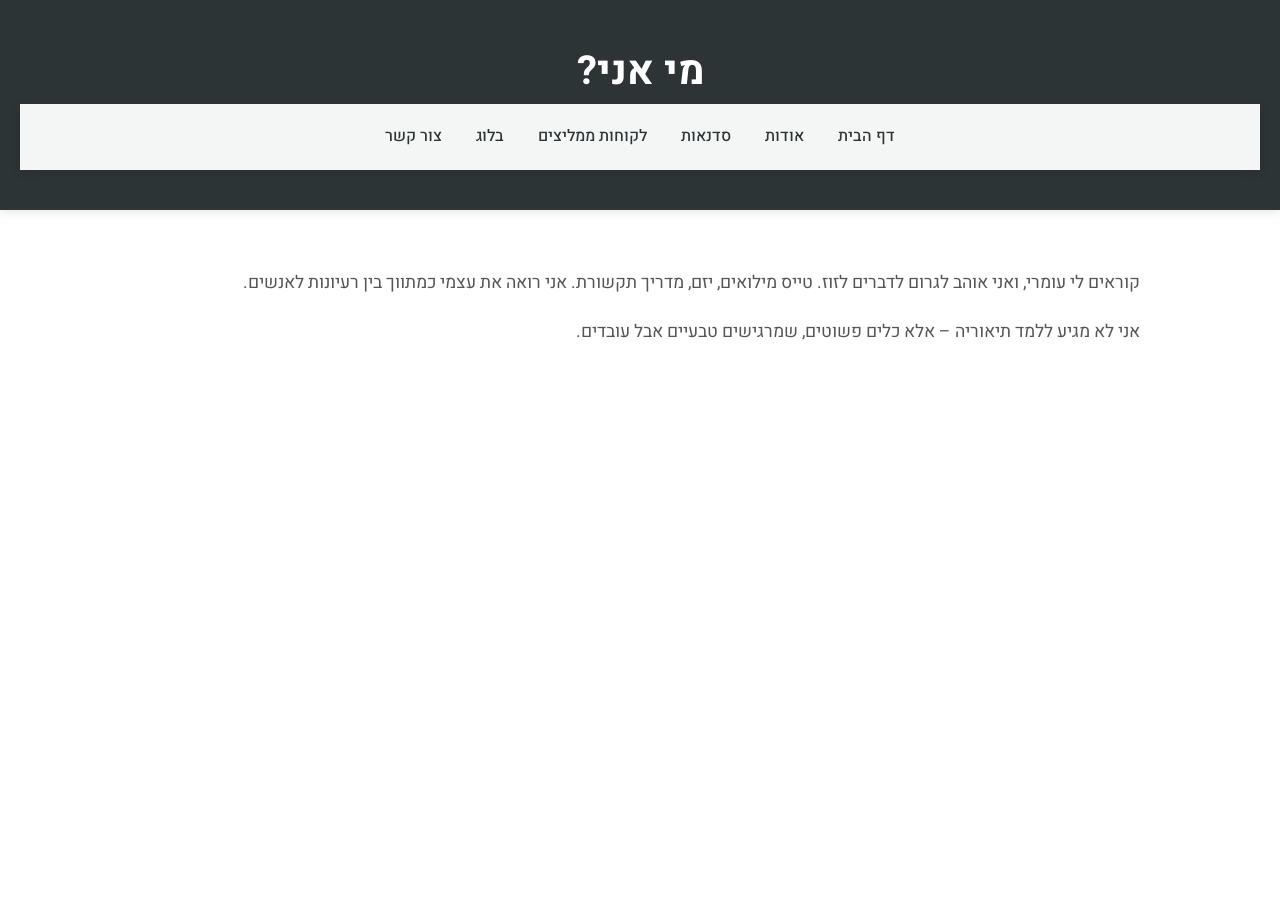
==== about.html @ 0d756269 "Add files via upload" ====
<!DOCTYPE html>
<html lang="he">
<head>

    <meta name="viewport" content="width=device-width, initial-scale=1">
    <meta name="description" content="עומרי שגב - סדנאות וייעוץ בארגונים בתחומי תקשורת, חדשנות, NLP, OKR ותחקור.">
    <meta name="keywords" content="עומרי שגב, תקשורת אפקטיבית, חדשנות, NLP, OKR, תחקור, סדנאות לארגונים, פיתוח מנהלים, יזמות פנים ארגונית">
    <meta name="author" content="Omry Segev">

    <link rel="icon" type="image/x-icon" href="favicon.ico">
    <meta charset="UTF-8">
    <title>אודות | עומרי שגב</title>
    <link rel="stylesheet" href="css/style.css">

<style>
.hamburger {
    display: none;
    font-size: 28px;
    cursor: pointer;
    color: white;
    position: absolute;
    right: 20px;
    top: 20px;
}

@media (max-width: 600px) {
    nav {
        display: none;
        flex-direction: column;
        background-color: #222;
    }

    nav a {
        color: white;
        padding: 10px;
        border-bottom: 1px solid #444;
    }

    .hamburger {
        display: block;
    }

    .nav-open nav {
        display: flex;
    }
}
</style>
<script>
function toggleMenu() {
    document.body.classList.toggle('nav-open');
}
</script>

</head>
<body>
    <header>
<div class="hamburger" onclick="toggleMenu()">☰</div>
        <h1>מי אני?</h1>
    
    <nav>
        <a href="index.html">דף הבית</a>
        <a href="about.html">אודות</a>
        <a href="services.html">סדנאות</a>
        <a href="testimonials.html">לקוחות ממליצים</a>
        <a href="blog.html">בלוג</a>
        <a href="contact.html">צור קשר</a>
    </nav>
</header>

    <section>
        <p>קוראים לי עומרי, ואני אוהב לגרום לדברים לזוז. טייס מילואים, יזם, מדריך תקשורת. אני רואה את עצמי כמתווך בין רעיונות לאנשים.</p>
        <p>אני לא מגיע ללמד תיאוריה – אלא כלים פשוטים, שמרגישים טבעיים אבל עובדים.</p>
    </section>
</body>
</html>
---- css/style.css ----
@import url('https://fonts.googleapis.com/css2?family=Heebo:wght@300;400;500;700&display=swap');

:root {
    --primary-color: #2D3436;
    --secondary-color: #0984E3;
    --background-color: #FFFFFF;
    --text-color: #2D3436;
    --transition-speed: 0.3s;
}

body {
    font-family: 'Heebo', Arial, sans-serif;
    direction: rtl;
    text-align: right;
    margin: 0;
    padding: 0;
    background-color: var(--background-color);
    color: var(--text-color);
    line-height: 1.6;
}

header {
    background-color: var(--primary-color);
    color: white;
    padding: 40px 20px;
    text-align: center;
    position: relative;
    box-shadow: 0 2px 10px rgba(0,0,0,0.1);
}

header h1 {
    font-size: 2.5em;
    margin: 0;
    font-weight: 700;
    opacity: 0;
    animation: fadeIn 1s ease-in forwards;
}

header p {
    font-size: 1.2em;
    margin: 10px 0 0;
    font-weight: 300;
    opacity: 0;
    animation: fadeIn 1s ease-in 0.5s forwards;
}

nav {
    background-color: rgba(255,255,255,0.95);
    padding: 15px;
    text-align: center;
    position: sticky;
    top: 0;
    z-index: 1000;
    box-shadow: 0 2px 10px rgba(0,0,0,0.1);
    transition: all var(--transition-speed);
}

nav a {
    color: var(--primary-color);
    text-decoration: none;
    margin: 0 15px;
    padding: 5px 0;
    display: inline-block;
    position: relative;
    font-weight: 500;
    transition: color var(--transition-speed);
}

nav a::after {
    content: '';
    position: absolute;
    width: 0;
    height: 2px;
    bottom: 0;
    left: 0;
    background-color: var(--secondary-color);
    transition: width var(--transition-speed);
}

nav a:hover {
    color: var(--secondary-color);
}

nav a:hover::after {
    width: 100%;
}

section {
    padding: 40px 20px;
    max-width: 1000px;
    margin: auto;
    opacity: 0;
    animation: fadeIn 1s ease-in forwards;
}

section h2 {
    font-size: 2em;
    margin-bottom: 20px;
    color: var(--primary-color);
    position: relative;
}

section h2::after {
    content: '';
    display: block;
    width: 50px;
    height: 3px;
    background-color: var(--secondary-color);
    margin-top: 10px;
}

section p {
    font-size: 1.1em;
    line-height: 1.8;
    color: #555;
}

section a {
    color: var(--secondary-color);
    text-decoration: none;
    padding: 10px 20px;
    border: 2px solid var(--secondary-color);
    border-radius: 5px;
    transition: all var(--transition-speed);
    display: inline-block;
    margin: 10px 5px;
}

section a:hover {
    background-color: var(--secondary-color);
    color: white;
}

form {
    max-width: 600px;
    margin: auto;
}

input[type="text"],
input[type="email"],
textarea {
    width: 100%;
    padding: 15px;
    margin: 10px 0;
    border: 1px solid #ddd;
    border-radius: 5px;
    transition: border-color var(--transition-speed);
    font-family: 'Heebo', Arial, sans-serif;
}

input[type="text"]:focus,
input[type="email"]:focus,
textarea:focus {
    outline: none;
    border-color: var(--secondary-color);
}

input[type="submit"] {
    background-color: var(--secondary-color);
    color: white;
    border: none;
    padding: 15px 30px;
    cursor: pointer;
    border-radius: 5px;
    font-weight: 500;
    transition: all var(--transition-speed);
    font-family: 'Heebo', Arial, sans-serif;
}

input[type="submit"]:hover {
    background-color: #0873c4;
    transform: translateY(-2px);
}

@keyframes fadeIn {
    from { opacity: 0; transform: translateY(20px); }
    to { opacity: 1; transform: translateY(0); }
}

/* Mobile responsiveness */
@media (max-width: 768px) {
    nav {
        padding: 10px;
    }

    .hamburger {
        display: block;
    }

    nav a {
        margin: 10px 0;
        font-size: 1.1em;
    }

    header h1 {
        font-size: 2em;
    }

    section {
        padding: 20px;
    }

    input[type="submit"] {
        width: 100%;
    }
}

.hamburger {
    display: none;
    font-size: 24px;
    cursor: pointer;
    background: none;
    border: none;
    color: var(--primary-color);
    position: absolute;
    right: 20px;
    top: 20px;
    z-index: 1001;
    padding: 10px;
}

.hero-content {
    max-width: 800px;
    margin: 40px auto;
    padding: 0 20px;
}

.cta-button {
    display: inline-block;
    padding: 15px 30px;
    background-color: var(--secondary-color);
    color: white;
    text-decoration: none;
    border-radius: 5px;
    font-weight: 500;
    margin-top: 20px;
    transition: all var(--transition-speed);
}

.cta-button:hover {
    transform: translateY(-2px);
    box-shadow: 0 4px 10px rgba(0,0,0,0.2);
}

.services-grid {
    display: grid;
    grid-template-columns: repeat(auto-fit, minmax(250px, 1fr));
    gap: 30px;
    margin: 40px 0;
}

.service-card {
    background: white;
    padding: 30px;
    border-radius: 10px;
    box-shadow: 0 4px 6px rgba(0,0,0,0.1);
    transition: all var(--transition-speed);
    text-align: center;
}

.service-card:hover {
    transform: translateY(-5px);
    box-shadow: 0 8px 15px rgba(0,0,0,0.1);
}

.service-card i {
    font-size: 2.5em;
    color: var(--secondary-color);
    margin-bottom: 20px;
}

.service-card h3 {
    margin: 15px 0;
    color: var(--primary-color);
}

.testimonial-card {
    background: white;
    padding: 30px;
    border-radius: 10px;
    box-shadow: 0 4px 6px rgba(0,0,0,0.1);
    margin: 30px 0;
    position: relative;
}

.testimonial-card p {
    font-style: italic;
    font-size: 1.1em;
    margin-bottom: 20px;
}

.testimonial-card cite {
    color: #666;
    display: block;
    font-style: normal;
    font-weight: 500;
}

.cta-container {
    text-align: center;
    margin: 30px 0;
}

.secondary-button {
    display: inline-block;
    padding: 12px 25px;
    border: 2px solid var(--secondary-color);
    color: var(--secondary-color);
    text-decoration: none;
    border-radius: 5px;
    font-weight: 500;
    transition: all var(--transition-speed);
}

.secondary-button:hover {
    background-color: var(--secondary-color);
    color: white;
}

.primary-button {
    display: inline-block;
    padding: 15px 30px;
    background-color: var(--secondary-color);
    color: white;
    text-decoration: none;
    border-radius: 5px;
    font-weight: 500;
    transition: all var(--transition-speed);
}

.primary-button:hover {
    background-color: #0873c4;
    transform: translateY(-2px);
}

footer {
    background-color: var(--primary-color);
    color: white;
    padding: 40px 20px;
    text-align: center;
    margin-top: 60px;
}

.social-links {
    margin-bottom: 20px;
}

.social-links a {
    color: white;
    font-size: 1.5em;
    margin: 0 10px;
    transition: color var(--transition-speed);
}

.social-links a:hover {
    color: var(--secondary-color);
}

/* Animation classes */
.fade-in {
    opacity: 1;
    transform: translateY(0);
}

section {
    opacity: 0;
    transform: translateY(20px);
    transition: all 0.6s ease-out;
}

/* Responsive adjustments */
@media (max-width: 768px) {
    .services-grid {
        grid-template-columns: 1fr;
    }

    .hero-content {
        margin: 20px auto;
    }

    .hero-content h1 {
        font-size: 2em;
    }

    .service-card,
    .testimonial-card {
        margin: 15px 0;
    }
}

/* Services Page Styles */
.services-intro {
    text-align: center;
    max-width: 800px;
    margin: 0 auto 60px;
    padding: 0 20px;
}

.services-list {
    max-width: 1200px;
    margin: 0 auto;
    padding: 0 20px;
}

.service-item {
    display: flex;
    background: white;
    border-radius: 10px;
    box-shadow: 0 4px 6px rgba(0,0,0,0.1);
    margin-bottom: 40px;
    overflow: hidden;
    transition: transform var(--transition-speed);
    opacity: 0;
    transform: translateY(20px);
    will-change: transform, opacity;
}

.service-item.fade-in {
    opacity: 1;
    transform: translateY(0);
}

.service-icon {
    flex: 0 0 200px;
    display: flex;
    align-items: center;
    justify-content: center;
    background-color: var(--primary-color);
    color: white;
    padding: 40px;
    will-change: transform;
}

.service-icon i {
    font-size: 4em;
    transform: translateZ(0);
}

.service-content {
    flex: 1;
    padding: 40px;
}

.service-content h3 {
    color: var(--primary-color);
    font-size: 1.5em;
    margin: 0 0 20px;
}

.service-content p {
    margin-bottom: 20px;
    color: #555;
}

.service-content ul {
    list-style: none;
    padding: 0;
    margin: 0 0 30px;
    display: grid;
    grid-template-columns: repeat(auto-fit, minmax(200px, 1fr));
    gap: 15px;
}

.service-content ul li {
    position: relative;
    padding-right: 25px;
    color: #444;
}

.service-content ul li::before {
    content: '✓';
    position: absolute;
    right: 0;
    color: var(--secondary-color);
    font-weight: bold;
}

.service-cta {
    margin-top: 20px;
}

.custom-solutions {
    text-align: center;
    background-color: #f8f9fa;
    padding: 60px 20px;
    margin-top: 60px;
}

.custom-solutions h2 {
    color: var(--primary-color);
    margin-bottom: 20px;
}

.custom-solutions p {
    max-width: 600px;
    margin: 0 auto 30px;
    color: #555;
}

/* Responsive adjustments for services page */
@media (max-width: 768px) {
    .service-item {
        flex-direction: column;
        margin-bottom: 30px;
    }

    .service-icon {
        flex: 0 0 auto;
        padding: 30px;
    }

    .service-content {
        padding: 30px;
    }

    .service-content ul {
        grid-template-columns: 1fr;
    }
}

/* Contact Page Styles */
.contact-intro {
    text-align: center;
    max-width: 800px;
    margin: 0 auto 60px;
    padding: 0 20px;
}

.contact-container {
    max-width: 1200px;
    margin: 0 auto;
    padding: 0 20px;
    display: grid;
    grid-template-columns: 1fr 2fr;
    gap: 40px;
}

.contact-info {
    background: white;
    padding: 40px;
    border-radius: 10px;
    box-shadow: 0 4px 6px rgba(0,0,0,0.1);
}

.contact-method {
    margin-bottom: 30px;
}

.contact-method i {
    font-size: 2em;
    color: var(--secondary-color);
    margin-bottom: 15px;
}

.contact-method h3 {
    color: var(--primary-color);
    margin: 10px 0;
    font-size: 1.2em;
}

.contact-method a {
    color: var(--secondary-color);
    text-decoration: none;
    transition: color var(--transition-speed);
}

.contact-method a:hover {
    color: #0873c4;
}

.social-links-contact {
    margin-top: 40px;
}

.social-links-contact h3 {
    color: var(--primary-color);
    margin-bottom: 15px;
    font-size: 1.2em;
}

.social-icons {
    display: flex;
    gap: 15px;
}

.social-icons a {
    color: var(--primary-color);
    font-size: 1.5em;
    transition: color var(--transition-speed);
}

.social-icons a:hover {
    color: var(--secondary-color);
}

.contact-form {
    background: white;
    padding: 40px;
    border-radius: 10px;
    box-shadow: 0 4px 6px rgba(0,0,0,0.1);
    display: grid;
    grid-template-columns: 1fr 1fr;
    gap: 20px;
}

.form-group {
    display: flex;
    flex-direction: column;
}

.form-group.full-width {
    grid-column: 1 / -1;
}

.form-group label {
    margin-bottom: 8px;
    color: var(--primary-color);
    font-weight: 500;
}

.form-group input,
.form-group select,
.form-group textarea {
    padding: 12px;
    border: 1px solid #ddd;
    border-radius: 5px;
    font-family: 'Heebo', Arial, sans-serif;
    transition: border-color var(--transition-speed);
}

.form-group input:focus,
.form-group select:focus,
.form-group textarea:focus {
    outline: none;
    border-color: var(--secondary-color);
}

.submit-button {
    grid-column: 1 / -1;
    background-color: var(--secondary-color);
    color: white;
    border: none;
    padding: 15px 30px;
    border-radius: 5px;
    cursor: pointer;
    font-weight: 500;
    font-size: 1.1em;
    transition: all var(--transition-speed);
}

.submit-button:hover {
    background-color: #0873c4;
    transform: translateY(-2px);
}

/* Responsive adjustments for contact page */
@media (max-width: 768px) {
    .contact-container {
        grid-template-columns: 1fr;
    }

    .contact-form {
        grid-template-columns: 1fr;
    }
}

/* Testimonials Page Styles */
.testimonials-intro {
    text-align: center;
    max-width: 800px;
    margin: 0 auto 60px;
    padding: 0 20px;
}

.testimonials-grid {
    display: grid;
    grid-template-columns: repeat(auto-fit, minmax(300px, 1fr));
    gap: 30px;
    max-width: 1200px;
    margin: 0 auto;
    padding: 0 20px;
}

.testimonial-card {
    background: white;
    border-radius: 10px;
    box-shadow: 0 4px 6px rgba(0,0,0,0.1);
    overflow: hidden;
    transition: all var(--transition-speed);
}

.testimonial-card:hover {
    transform: translateY(-5px);
    box-shadow: 0 8px 15px rgba(0,0,0,0.1);
}

.testimonial-content {
    padding: 30px;
    position: relative;
}

.testimonial-content i {
    position: absolute;
    top: 20px;
    right: 20px;
    color: var(--secondary-color);
    font-size: 1.5em;
    opacity: 0.2;
}

.testimonial-content p {
    font-style: italic;
    margin: 20px 0;
    color: #555;
    line-height: 1.6;
}

.testimonial-author {
    margin-top: 20px;
    padding-top: 20px;
    border-top: 1px solid #eee;
}

.testimonial-author h3 {
    color: var(--primary-color);
    margin: 0;
    font-size: 1.1em;
}

.testimonial-author p {
    color: #666;
    margin: 5px 0 0;
    font-style: normal;
    font-size: 0.9em;
}

.cta-section {
    text-align: center;
    background-color: #f8f9fa;
    padding: 60px 20px;
    margin-top: 60px;
}

.cta-section h2 {
    color: var(--primary-color);
    margin-bottom: 20px;
}

.cta-section p {
    max-width: 600px;
    margin: 0 auto 30px;
    color: #555;
}

.cta-buttons {
    display: flex;
    gap: 20px;
    justify-content: center;
    flex-wrap: wrap;
}

/* Responsive adjustments for testimonials page */
@media (max-width: 768px) {
    .testimonials-grid {
        grid-template-columns: 1fr;
    }

    .testimonial-content {
        padding: 20px;
    }

    .cta-buttons {
        flex-direction: column;
        align-items: center;
    }

    .cta-buttons a {
        width: 100%;
        max-width: 300px;
    }
}

.newsletter {
    text-align: center;
    background-color: #f8f9fa;
    padding: 60px 20px;
    margin: 40px auto;
    width: 100%;
    max-width: 1200px;
}

.newsletter h2 {
    color: var(--primary-color);
    margin-bottom: 20px;
}

.newsletter p {
    max-width: 600px;
    margin: 0 auto 30px;
    color: #555;
}

.newsletter-form {
    max-width: 500px;
    margin: 0 auto;
    display: flex;
    gap: 10px;
    justify-content: center;
    align-items: center;
}

.newsletter-form input[type="email"] {
    flex: 1;
    padding: 12px;
    border: 1px solid #ddd;
    border-radius: 5px;
    font-family: 'Heebo', Arial, sans-serif;
    max-width: 300px;
}

.newsletter-form button {
    white-space: nowrap;
    padding: 12px 25px;
}

@media (max-width: 768px) {
    .newsletter-form {
        flex-direction: column;
        align-items: center;
        gap: 15px;
    }
    
    .newsletter-form input[type="email"] {
        max-width: 100%;
        width: 100%;
    }
    
    .newsletter-form button {
        width: 100%;
        max-width: 300px;
    }
}

.intro-content {
    display: flex;
    gap: 40px;
    align-items: center;
    max-width: 1200px;
    margin: 0 auto;
}

.intro-text {
    flex: 1;
}

.intro-image {
    flex: 1;
    max-width: 400px;
}

.intro-image img {
    width: 100%;
    height: auto;
    border-radius: 10px;
    box-shadow: 0 4px 6px rgba(0,0,0,0.1);
}

@media (max-width: 768px) {
    .intro-content {
        flex-direction: column-reverse;
        text-align: center;
    }

    .intro-image {
        max-width: 300px;
        margin: 0 auto;
    }
}

@media (max-width: 768px) {
    .hamburger {
        display: block;
    }

    nav {
        position: fixed;
        top: 0;
        right: -100%;
        width: 80%;
        height: 100vh;
        background-color: white;
        padding: 60px 20px;
        transition: right 0.3s ease-in-out;
        display: flex;
        flex-direction: column;
        align-items: center;
        justify-content: flex-start;
    }

    nav.active {
        right: 0;
    }

    nav a {
        margin: 15px 0;
        font-size: 1.2em;
        width: 100%;
        text-align: center;
    }

    .nav-overlay {
        display: none;
        position: fixed;
        top: 0;
        left: 0;
        width: 100%;
        height: 100%;
        background-color: rgba(0, 0, 0, 0.5);
        z-index: 999;
    }

    .nav-overlay.active {
        display: block;
    }

    .services-grid {
        grid-template-columns: 1fr;
        gap: 20px;
    }

    .service-card {
        margin: 0;
    }

    .testimonials-grid {
        grid-template-columns: 1fr;
        gap: 20px;
    }

    .testimonial-card {
        margin: 0;
    }

    .contact-container {
        grid-template-columns: 1fr;
        gap: 30px;
    }

    .contact-form {
        grid-template-columns: 1fr;
    }

    .intro-content {
        flex-direction: column;
        text-align: center;
        gap: 30px;
    }

    .intro-image {
        max-width: 100%;
    }

    .cta-buttons {
        flex-direction: column;
        gap: 15px;
    }

    .cta-buttons a {
        width: 100%;
    }
}

.clients {
    text-align: center;
    padding: 60px 20px;
    background-color: #f8f9fa;
}

.clients h2 {
    margin-bottom: 40px;
}

.clients-grid {
    display: grid;
    grid-template-columns: repeat(auto-fit, minmax(200px, 1fr));
    gap: 40px;
    max-width: 1200px;
    margin: 0 auto;
    align-items: center;
    justify-items: center;
}

.client-logo {
    width: 100%;
    max-width: 200px;
    padding: 20px;
    transition: transform var(--transition-speed);
    display: flex;
    align-items: center;
    justify-content: center;
}

.client-logo.brainstorm {
    max-width: 150px;
}

.client-logo:hover {
    transform: scale(1.05);
}

.client-logo img {
    max-width: 100%;
    height: auto;
    filter: grayscale(100%);
    opacity: 0.7;
    transition: all var(--transition-speed);
}

.client-logo:hover img {
    filter: grayscale(0%);
    opacity: 1;
}

@media (max-width: 768px) {
    .clients-grid {
        grid-template-columns: repeat(2, 1fr);
        gap: 20px;
    }

    .client-logo {
        max-width: 150px;
    }
}

@media (max-width: 480px) {
    .clients-grid {
        grid-template-columns: 1fr;
    }
}
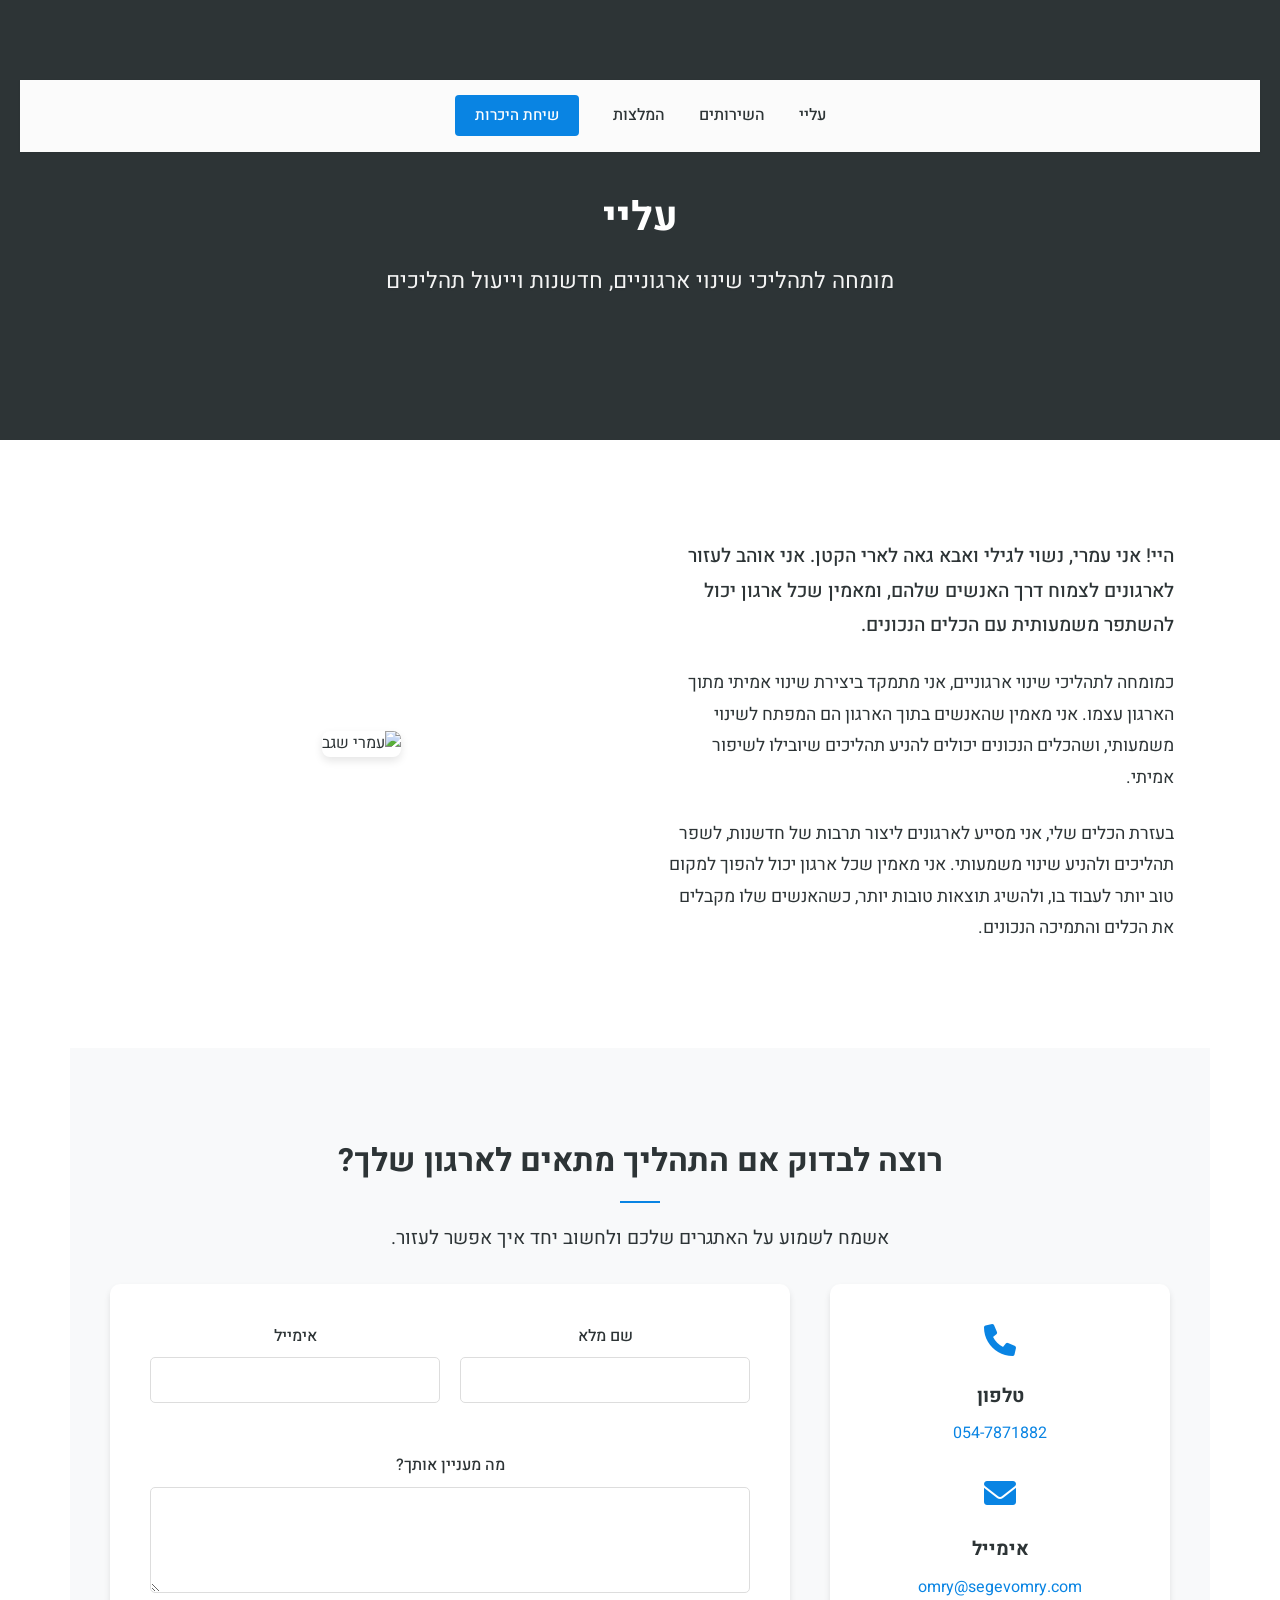
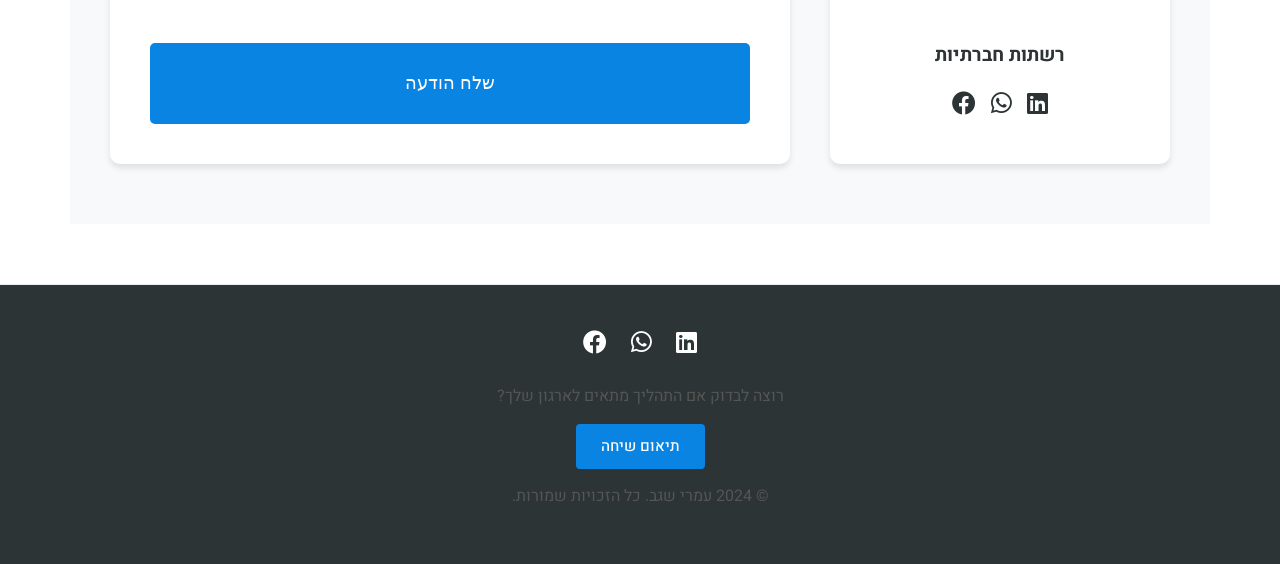
==== commit 15272eb5: "Revamp website structure and content for Omry Segev, enhancing the About, Blog, Services, Testimonia" ====
--- a/about.html
+++ b/about.html
@@ -1,76 +1,124 @@
-
 <!DOCTYPE html>
 <html lang="he">
 <head>
-
     <meta name="viewport" content="width=device-width, initial-scale=1">
-    <meta name="description" content="עומרי שגב - סדנאות וייעוץ בארגונים בתחומי תקשורת, חדשנות, NLP, OKR ותחקור.">
-    <meta name="keywords" content="עומרי שגב, תקשורת אפקטיבית, חדשנות, NLP, OKR, תחקור, סדנאות לארגונים, פיתוח מנהלים, יזמות פנים ארגונית">
+    <meta name="description" content="עמרי שגב – מומחה לתהליכי שינוי ארגוניים, חדשנות וייעול תהליכים. נשוי לגילי, אבא לארי, ומאמין בכוח של אנשים ליצור שינוי.">
+    <meta name="keywords" content="חדשנות ארגונית, יוזמות עובדים, תהליכי שינוי, ייעול תהליכים, NLP, עמרי שגב, שיפור ארגוני">
     <meta name="author" content="Omry Segev">
-
     <link rel="icon" type="image/x-icon" href="favicon.ico">
     <meta charset="UTF-8">
-    <title>אודות | עומרי שגב</title>
+    <title>עמרי שגב | עליי</title>
     <link rel="stylesheet" href="css/style.css">
-
-<style>
-.hamburger {
-    display: none;
-    font-size: 28px;
-    cursor: pointer;
-    color: white;
-    position: absolute;
-    right: 20px;
-    top: 20px;
-}
-
-@media (max-width: 600px) {
-    nav {
-        display: none;
-        flex-direction: column;
-        background-color: #222;
-    }
-
-    nav a {
-        color: white;
-        padding: 10px;
-        border-bottom: 1px solid #444;
-    }
-
-    .hamburger {
-        display: block;
-    }
-
-    .nav-open nav {
-        display: flex;
-    }
-}
-</style>
-<script>
-function toggleMenu() {
-    document.body.classList.toggle('nav-open');
-}
-</script>
-
+    <link rel="stylesheet" href="https://cdnjs.cloudflare.com/ajax/libs/font-awesome/6.0.0/css/all.min.css">
 </head>
 <body>
     <header>
-<div class="hamburger" onclick="toggleMenu()">☰</div>
-        <h1>מי אני?</h1>
-    
-    <nav>
-        <a href="index.html">דף הבית</a>
-        <a href="about.html">אודות</a>
-        <a href="services.html">סדנאות</a>
-        <a href="testimonials.html">לקוחות ממליצים</a>
-        <a href="blog.html">בלוג</a>
-        <a href="contact.html">צור קשר</a>
-    </nav>
-</header>
+        <button class="hamburger" onclick="toggleMenu()">☰</button>
+        <div class="nav-overlay"></div>
+        <nav>
+            <a href="index.html#about">עליי</a>
+            <a href="index.html#services">השירותים</a>
+            <a href="index.html#testimonials">המלצות</a>
+            <a href="index.html#contact" class="btn-primary">שיחת היכרות</a>
+        </nav>
+        <div class="hero-content">
+            <h1>עליי</h1>
+            <p>מומחה לתהליכי שינוי ארגוניים, חדשנות וייעול תהליכים</p>
+        </div>
+    </header>
 
-    <section>
-        <p>קוראים לי עומרי, ואני אוהב לגרום לדברים לזוז. טייס מילואים, יזם, מדריך תקשורת. אני רואה את עצמי כמתווך בין רעיונות לאנשים.</p>
-        <p>אני לא מגיע ללמד תיאוריה – אלא כלים פשוטים, שמרגישים טבעיים אבל עובדים.</p>
-    </section>
+    <main>
+        <section id="about" class="about">
+            <div class="about-content">
+                <div class="about-text">
+                    <p>היי! אני עמרי, נשוי לגילי ואבא גאה לארי הקטן. אני אוהב לעזור לארגונים לצמוח דרך האנשים שלהם, ומאמין שכל ארגון יכול להשתפר משמעותית עם הכלים הנכונים.</p>
+                    <p>כמומחה לתהליכי שינוי ארגוניים, אני מתמקד ביצירת שינוי אמיתי מתוך הארגון עצמו. אני מאמין שהאנשים בתוך הארגון הם המפתח לשינוי משמעותי, ושהכלים הנכונים יכולים להניע תהליכים שיובילו לשיפור אמיתי.</p>
+                    <p>בעזרת הכלים שלי, אני מסייע לארגונים ליצור תרבות של חדשנות, לשפר תהליכים ולהניע שינוי משמעותי. אני מאמין שכל ארגון יכול להפוך למקום טוב יותר לעבוד בו, ולהשיג תוצאות טובות יותר, כשהאנשים שלו מקבלים את הכלים והתמיכה הנכונים.</p>
+                </div>
+                <div class="about-image">
+                    <img src="images/profile.jpg" alt="עמרי שגב">
+                </div>
+            </div>
+        </section>
+
+        <section class="contact-preview">
+            <h2>רוצה לבדוק אם התהליך מתאים לארגון שלך?</h2>
+            <p>אשמח לשמוע על האתגרים שלכם ולחשוב יחד איך אפשר לעזור.</p>
+            <div class="contact-container">
+                <div class="contact-info">
+                    <div class="contact-method">
+                        <i class="fas fa-phone"></i>
+                        <h3>טלפון</h3>
+                        <a href="tel:+972547871882">054-7871882</a>
+                    </div>
+                    <div class="contact-method">
+                        <i class="fas fa-envelope"></i>
+                        <h3>אימייל</h3>
+                        <a href="mailto:omry@segevomry.com">omry@segevomry.com</a>
+                    </div>
+                    <div class="social-links-contact" style="text-align: center;">
+                        <h3>רשתות חברתיות</h3>
+                        <div class="social-icons" style="text-align: center; display: flex; justify-content: center; gap: 15px;">
+                            <a href="https://www.linkedin.com/in/omry-segev/" target="_blank"><i class="fab fa-linkedin"></i></a>
+                            <a href="https://wa.me/972547871882?text=היי%20עומרי,%20הגעתי%20אליך%20דרך%20האתר.%20קוראים%20לי%20..." target="_blank"><i class="fab fa-whatsapp"></i></a>
+                            <a href="https://www.facebook.com/omry.segev" target="_blank"><i class="fab fa-facebook"></i></a>
+                        </div>
+                    </div>
+                </div>
+                <form class="contact-form" action="#" method="POST">
+                    <div class="form-group">
+                        <label for="name">שם מלא</label>
+                        <input type="text" id="name" name="name" required>
+                    </div>
+                    <div class="form-group">
+                        <label for="email">אימייל</label>
+                        <input type="email" id="email" name="email" required>
+                    </div>
+                    <div class="form-group full-width">
+                        <label for="message">מה מעניין אותך?</label>
+                        <textarea id="message" name="message" rows="4" required></textarea>
+                    </div>
+                    <button type="submit" class="submit-button">שלח הודעה</button>
+                </form>
+            </div>
+        </section>
+    </main>
+
+    <footer>
+        <div class="social-links" style="text-align: center;">
+            <a href="https://www.linkedin.com/in/omry-segev/" target="_blank"><i class="fab fa-linkedin"></i></a>
+            <a href="https://wa.me/972547871882?text=היי%20עומרי,%20הגעתי%20אליך%20דרך%20האתר.%20קוראים%20לי%20..." target="_blank"><i class="fab fa-whatsapp"></i></a>
+            <a href="https://www.facebook.com/omry.segev" target="_blank"><i class="fab fa-facebook"></i></a>
+        </div>
+        <p>רוצה לבדוק אם התהליך מתאים לארגון שלך?</p>
+        <a href="index.html#contact" class="btn-primary">תיאום שיחה</a>
+        <p>&copy; 2024 עמרי שגב. כל הזכויות שמורות.</p>
+    </footer>
+
+    <script>
+        function toggleMenu() {
+            const nav = document.querySelector('nav');
+            const overlay = document.querySelector('.nav-overlay');
+            nav.classList.toggle('active');
+            if (overlay) {
+                overlay.classList.toggle('active');
+            }
+        }
+
+        document.addEventListener('click', function(event) {
+            const nav = document.querySelector('nav');
+            const hamburger = document.querySelector('.hamburger');
+            const overlay = document.querySelector('.nav-overlay');
+            
+            if (nav.classList.contains('active') && 
+                !nav.contains(event.target) && 
+                !hamburger.contains(event.target)) {
+                nav.classList.remove('active');
+                if (overlay) {
+                    overlay.classList.remove('active');
+                }
+            }
+        });
+    </script>
 </body>
 </html>
--- a/css/style.css
+++ b/css/style.css
@@ -5,7 +5,11 @@
     --secondary-color: #0984E3;
     --background-color: #FFFFFF;
     --text-color: #2D3436;
+    --light-gray: #f8f9fa;
+    --border-color: #e9ecef;
     --transition-speed: 0.3s;
+    --section-spacing: 80px;
+    --container-width: 1100px;
 }
 
 body {
@@ -17,6 +21,13 @@
     background-color: var(--background-color);
     color: var(--text-color);
     line-height: 1.6;
+    font-size: 16px;
+    opacity: 1;
+    transition: opacity 0.3s ease-in-out;
+}
+
+body.page-transition {
+    opacity: 0;
 }
 
 header {
@@ -25,7 +36,10 @@
     padding: 40px 20px;
     text-align: center;
     position: relative;
-    box-shadow: 0 2px 10px rgba(0,0,0,0.1);
+    min-height: 40vh;
+    display: flex;
+    flex-direction: column;
+    justify-content: center;
 }
 
 header h1 {
@@ -34,24 +48,31 @@
     font-weight: 700;
     opacity: 0;
     animation: fadeIn 1s ease-in forwards;
+    line-height: 1.3;
+    max-width: 800px;
+    margin: 0 auto;
 }
 
 header p {
-    font-size: 1.2em;
-    margin: 10px 0 0;
-    font-weight: 300;
+    font-size: 1.4em;
+    margin: 20px auto;
+    font-weight: 400;
     opacity: 0;
     animation: fadeIn 1s ease-in 0.5s forwards;
+    max-width: 800px;
+    line-height: 1.6;
+    color: rgba(255, 255, 255, 0.95);
+    text-shadow: 0 1px 2px rgba(0, 0, 0, 0.1);
 }
 
 nav {
-    background-color: rgba(255,255,255,0.95);
+    background-color: rgba(255,255,255,0.98);
     padding: 15px;
     text-align: center;
     position: sticky;
     top: 0;
     z-index: 1000;
-    box-shadow: 0 2px 10px rgba(0,0,0,0.1);
+    box-shadow: 0 1px 3px rgba(0,0,0,0.05);
     transition: all var(--transition-speed);
 }
 
@@ -59,117 +80,332 @@
     color: var(--primary-color);
     text-decoration: none;
     margin: 0 15px;
-    padding: 5px 0;
+    padding: 8px 0;
     display: inline-block;
     position: relative;
     font-weight: 500;
     transition: color var(--transition-speed);
-}
-
-nav a::after {
-    content: '';
-    position: absolute;
-    width: 0;
-    height: 2px;
-    bottom: 0;
-    left: 0;
+    font-size: 1em;
+}
+
+nav a.btn-primary {
     background-color: var(--secondary-color);
-    transition: width var(--transition-speed);
-}
-
-nav a:hover {
-    color: var(--secondary-color);
-}
-
-nav a:hover::after {
-    width: 100%;
+    color: white;
+    padding: 8px 20px;
+    border-radius: 4px;
+    transition: all var(--transition-speed);
+}
+
+nav a.btn-primary:hover {
+    background-color: #0873c4;
+    transform: translateY(-1px);
 }
 
 section {
-    padding: 40px 20px;
-    max-width: 1000px;
+    padding: var(--section-spacing) 20px;
+    max-width: var(--container-width);
     margin: auto;
+    opacity: 1;
+    transform: translateY(0);
+    transition: opacity 0.5s ease-in-out, transform 0.5s ease-in-out;
+}
+
+section.fade-out {
     opacity: 0;
-    animation: fadeIn 1s ease-in forwards;
+    transform: translateY(20px);
 }
 
 section h2 {
     font-size: 2em;
-    margin-bottom: 20px;
+    margin-bottom: 30px;
     color: var(--primary-color);
     position: relative;
+    text-align: center;
 }
 
 section h2::after {
     content: '';
     display: block;
-    width: 50px;
-    height: 3px;
+    width: 40px;
+    height: 2px;
     background-color: var(--secondary-color);
-    margin-top: 10px;
-}
-
-section p {
-    font-size: 1.1em;
+    margin: 15px auto 0;
+}
+
+/* About Styles */
+.about {
+    padding: var(--section-spacing) 0;
+}
+
+.about-content {
+    display: grid;
+    grid-template-columns: 1fr 1fr;
+    gap: 3rem;
+    max-width: var(--container-width);
+    margin: 0 auto;
+    padding: 0 1rem;
+    align-items: center;
+}
+
+.about-text {
+    font-size: 1.1rem;
     line-height: 1.8;
+}
+
+.about-text p {
+    margin-bottom: 1.5rem;
+}
+
+.about-text p:first-child {
+    font-size: 1.2rem;
+    font-weight: 500;
+}
+
+.about-image {
+    text-align: center;
+}
+
+.about-image img {
+    max-width: 100%;
+    height: auto;
+    border-radius: 8px;
+    box-shadow: 0 4px 8px rgba(0, 0, 0, 0.1);
+}
+
+@media (max-width: 768px) {
+    .about-content {
+        grid-template-columns: 1fr;
+        gap: 2rem;
+    }
+
+    .about-image {
+        order: -1;
+    }
+
+    .about-image img {
+        max-width: 80%;
+    }
+}
+
+.services-grid {
+    display: grid;
+    grid-template-columns: repeat(auto-fit, minmax(280px, 1fr));
+    gap: 25px;
+    margin: 40px 0;
+}
+
+.services-grid li {
+    background: white;
+    padding: 25px;
+    border-radius: 8px;
+    box-shadow: 0 2px 10px rgba(0,0,0,0.05);
+    transition: transform var(--transition-speed);
+    list-style: none;
+    border: 1px solid var(--border-color);
+}
+
+.services-grid li:hover {
+    transform: translateY(-3px);
+    box-shadow: 0 4px 15px rgba(0,0,0,0.08);
+}
+
+.services-grid h3 {
+    font-size: 1.3em;
+    margin-bottom: 15px;
+    color: var(--primary-color);
+}
+
+.services-grid p {
+    font-size: 1em;
+    line-height: 1.6;
+    margin-bottom: 20px;
     color: #555;
 }
 
-section a {
-    color: var(--secondary-color);
+.btn-primary, .btn-secondary {
+    display: inline-block;
+    padding: 10px 25px;
+    border-radius: 4px;
     text-decoration: none;
-    padding: 10px 20px;
-    border: 2px solid var(--secondary-color);
-    border-radius: 5px;
+    font-weight: 500;
     transition: all var(--transition-speed);
-    display: inline-block;
-    margin: 10px 5px;
-}
-
-section a:hover {
+    font-size: 0.95em;
+}
+
+.btn-primary {
     background-color: var(--secondary-color);
     color: white;
 }
 
-form {
-    max-width: 600px;
-    margin: auto;
-}
-
-input[type="text"],
-input[type="email"],
-textarea {
-    width: 100%;
-    padding: 15px;
-    margin: 10px 0;
-    border: 1px solid #ddd;
-    border-radius: 5px;
-    transition: border-color var(--transition-speed);
-    font-family: 'Heebo', Arial, sans-serif;
-}
-
-input[type="text"]:focus,
-input[type="email"]:focus,
-textarea:focus {
-    outline: none;
-    border-color: var(--secondary-color);
-}
-
-input[type="submit"] {
+.btn-secondary {
+    background-color: transparent;
+    color: var(--secondary-color);
+    border: 1px solid var(--secondary-color);
+}
+
+.btn-primary:hover {
+    background-color: #0873c4;
+    transform: translateY(-1px);
+}
+
+.btn-secondary:hover {
     background-color: var(--secondary-color);
     color: white;
-    border: none;
-    padding: 15px 30px;
-    cursor: pointer;
-    border-radius: 5px;
+    transform: translateY(-1px);
+}
+
+.hero-buttons {
+    display: flex;
+    gap: 15px;
+    justify-content: center;
+    margin-top: 30px;
+}
+
+.testimonials-preview {
+    background-color: var(--light-gray);
+    text-align: center;
+}
+
+.testimonial-card {
+    max-width: 700px;
+    margin: 30px auto;
+    padding: 25px;
+    background: white;
+    border-radius: 8px;
+    box-shadow: 0 2px 10px rgba(0,0,0,0.05);
+    border: 1px solid var(--border-color);
+    opacity: 1;
+    transform: translateY(0);
+    transition: opacity 0.5s ease-in-out, transform 0.5s ease-in-out;
+}
+
+.testimonial-card.fade-out {
+    opacity: 0;
+    transform: translateY(20px);
+}
+
+.testimonial-card p {
+    font-size: 1.1em;
+    line-height: 1.7;
+    margin-bottom: 20px;
+    color: #555;
+}
+
+.testimonial-card cite {
+    font-style: normal;
     font-weight: 500;
-    transition: all var(--transition-speed);
-    font-family: 'Heebo', Arial, sans-serif;
-}
-
-input[type="submit"]:hover {
-    background-color: #0873c4;
-    transform: translateY(-2px);
+    color: var(--primary-color);
+    font-size: 0.95em;
+}
+
+footer {
+    background-color: var(--light-gray);
+    color: var(--primary-color);
+    padding: 40px 20px;
+    text-align: center;
+    border-top: 1px solid var(--border-color);
+}
+
+footer p {
+    margin: 15px 0;
+    color: #555;
+}
+
+.social-links {
+    margin-bottom: 20px;
+}
+
+.social-links a {
+    color: var(--primary-color);
+    font-size: 1.3em;
+    margin: 0 10px;
+    transition: color var(--transition-speed);
+}
+
+.social-links a:hover {
+    color: var(--secondary-color);
+}
+
+@media (max-width: 768px) {
+    :root {
+        --section-spacing: 40px;
+    }
+
+    header {
+        padding: 30px 20px;
+        min-height: auto;
+    }
+
+    header h1 {
+        font-size: 1.8em;
+    }
+
+    header p {
+        font-size: 1.1em;
+    }
+
+    .about-content {
+        grid-template-columns: 1fr;
+        gap: 30px;
+    }
+
+    .about-image {
+        order: -1;
+        max-width: 300px;
+        margin: 0 auto;
+    }
+
+    .hero-buttons {
+        flex-direction: column;
+        align-items: center;
+    }
+
+    .services-grid {
+        grid-template-columns: 1fr;
+        gap: 20px;
+    }
+
+    nav {
+        padding: 10px;
+    }
+
+    nav a {
+        margin: 8px 0;
+        display: block;
+        font-size: 1em;
+    }
+
+    .testimonial-card {
+        margin: 20px auto;
+        padding: 20px;
+    }
+
+    .testimonial-card p {
+        font-size: 1em;
+    }
+
+    section h2 {
+        font-size: 1.8em;
+    }
+}
+
+@media (max-width: 480px) {
+    header h1 {
+        font-size: 1.6em;
+    }
+
+    header p {
+        font-size: 1em;
+    }
+
+    .btn-primary, .btn-secondary {
+        width: 100%;
+        text-align: center;
+    }
+
+    .hero-buttons {
+        gap: 10px;
+    }
 }
 
 @keyframes fadeIn {
@@ -223,6 +459,15 @@
     max-width: 800px;
     margin: 40px auto;
     padding: 0 20px;
+}
+
+.hero-content p {
+    font-size: 1.4em;
+    line-height: 1.6;
+    margin: 20px 0;
+    font-weight: 400;
+    color: rgba(255, 255, 255, 0.95);
+    text-shadow: 0 1px 2px rgba(0, 0, 0, 0.1);
 }
 
 .cta-button {
@@ -242,13 +487,6 @@
     box-shadow: 0 4px 10px rgba(0,0,0,0.2);
 }
 
-.services-grid {
-    display: grid;
-    grid-template-columns: repeat(auto-fit, minmax(250px, 1fr));
-    gap: 30px;
-    margin: 40px 0;
-}
-
 .service-card {
     background: white;
     padding: 30px;
@@ -363,9 +601,9 @@
 }
 
 section {
-    opacity: 0;
-    transform: translateY(20px);
-    transition: all 0.6s ease-out;
+    opacity: 1;
+    transform: translateY(0);
+    transition: opacity 0.5s ease-in-out, transform 0.5s ease-in-out;
 }
 
 /* Responsive adjustments */
@@ -392,14 +630,55 @@
 .services-intro {
     text-align: center;
     max-width: 800px;
-    margin: 0 auto 60px;
-    padding: 0 20px;
-}
-
-.services-list {
-    max-width: 1200px;
-    margin: 0 auto;
-    padding: 0 20px;
+    margin: 0 auto 40px;
+    font-size: 1.2em;
+    line-height: 1.8;
+}
+
+.service-details {
+    list-style: none;
+    padding: 0;
+    margin: 20px 0;
+}
+
+.service-details li {
+    position: relative;
+    padding-right: 25px;
+    margin-bottom: 10px;
+    font-size: 1.1em;
+}
+
+.service-details li::before {
+    content: '✓';
+    position: absolute;
+    right: 0;
+    color: var(--secondary-color);
+    font-weight: bold;
+}
+
+.about-cta {
+    margin-top: 30px;
+}
+
+.contact-preview {
+    background-color: #f8f9fa;
+    text-align: center;
+    padding: 60px 20px;
+}
+
+.contact-preview h2 {
+    margin-bottom: 20px;
+}
+
+.contact-preview p {
+    max-width: 600px;
+    margin: 0 auto 30px;
+    font-size: 1.2em;
+}
+
+.cta-container {
+    text-align: center;
+    margin: 30px 0;
 }
 
 .service-item {
@@ -410,14 +689,14 @@
     margin-bottom: 40px;
     overflow: hidden;
     transition: transform var(--transition-speed);
+    opacity: 1;
+    transform: translateY(0);
+    will-change: transform, opacity;
+}
+
+.service-item.fade-out {
     opacity: 0;
     transform: translateY(20px);
-    will-change: transform, opacity;
-}
-
-.service-item.fade-in {
-    opacity: 1;
-    transform: translateY(0);
 }
 
 .service-icon {
@@ -1037,3 +1316,207 @@
         grid-template-columns: 1fr;
     }
 }
+
+/* Blog Styles */
+.blog {
+    padding: var(--section-spacing) 0;
+}
+
+.blog-grid {
+    display: grid;
+    grid-template-columns: repeat(auto-fit, minmax(300px, 1fr));
+    gap: 2rem;
+    max-width: var(--container-width);
+    margin: 0 auto;
+    padding: 0 1rem;
+}
+
+.blog-post {
+    background: white;
+    border-radius: 8px;
+    box-shadow: 0 2px 4px rgba(0, 0, 0, 0.1);
+    transition: transform 0.3s ease;
+    opacity: 1;
+    transform: translateY(0);
+    transition: opacity 0.5s ease-in-out, transform 0.5s ease-in-out;
+}
+
+.blog-post.fade-out {
+    opacity: 0;
+    transform: translateY(20px);
+}
+
+.blog-post:hover {
+    transform: translateY(-5px);
+}
+
+.blog-content {
+    padding: 1.5rem;
+}
+
+.blog-content h2 {
+    font-size: 1.5rem;
+    margin-bottom: 0.5rem;
+    color: var(--primary-color);
+}
+
+.blog-meta {
+    color: #666;
+    font-size: 0.9rem;
+    margin-bottom: 1rem;
+}
+
+.blog-content p {
+    margin-bottom: 1.5rem;
+    line-height: 1.6;
+}
+
+.read-more {
+    display: inline-block;
+    color: var(--primary-color);
+    text-decoration: none;
+    font-weight: 500;
+    transition: color 0.3s ease;
+}
+
+.read-more:hover {
+    color: var(--secondary-color);
+}
+
+@media (max-width: 768px) {
+    .blog-grid {
+        grid-template-columns: 1fr;
+    }
+}
+
+/* Services Styles */
+.services {
+    padding: var(--section-spacing) 0;
+}
+
+.services-grid {
+    display: grid;
+    grid-template-columns: repeat(auto-fit, minmax(300px, 1fr));
+    gap: 2rem;
+    max-width: var(--container-width);
+    margin: 0 auto;
+    padding: 0 1rem;
+}
+
+.service-item {
+    background: white;
+    border-radius: 8px;
+    box-shadow: 0 2px 4px rgba(0, 0, 0, 0.1);
+    transition: transform 0.3s ease;
+    opacity: 1;
+    transform: translateY(0);
+    transition: opacity 0.5s ease-in-out, transform 0.5s ease-in-out;
+}
+
+.service-item.fade-out {
+    opacity: 0;
+    transform: translateY(20px);
+}
+
+.service-item:hover {
+    transform: translateY(-5px);
+}
+
+.service-content {
+    padding: 1.5rem;
+}
+
+.service-content h2 {
+    font-size: 1.5rem;
+    margin-bottom: 1rem;
+    color: var(--primary-color);
+}
+
+.service-content p {
+    margin-bottom: 1.5rem;
+    line-height: 1.6;
+}
+
+.service-details {
+    list-style: none;
+    padding: 0;
+    margin-bottom: 1.5rem;
+}
+
+.service-details li {
+    position: relative;
+    padding-right: 1.5rem;
+    margin-bottom: 0.5rem;
+    line-height: 1.4;
+}
+
+.service-details li::before {
+    content: "✓";
+    position: absolute;
+    right: 0;
+    color: var(--primary-color);
+}
+
+@media (max-width: 768px) {
+    .services-grid {
+        grid-template-columns: 1fr;
+    }
+}
+
+/* Add smooth scrolling to the entire page */
+html {
+    scroll-behavior: smooth;
+}
+
+/* Smooth transitions for all interactive elements */
+a, button, input, textarea {
+    transition: all 0.3s ease-in-out;
+}
+
+/* Section transitions */
+section {
+    opacity: 1;
+    transform: translateY(0);
+    transition: opacity 0.5s ease-in-out, transform 0.5s ease-in-out;
+}
+
+section.fade-out {
+    opacity: 0;
+    transform: translateY(20px);
+}
+
+/* Service items transitions */
+.service-item {
+    opacity: 1;
+    transform: translateY(0);
+    transition: all 0.3s ease-in-out;
+}
+
+.service-item:hover {
+    transform: translateY(-10px);
+    box-shadow: 0 10px 20px rgba(0, 0, 0, 0.1);
+}
+
+/* Testimonial card transitions */
+.testimonial-card {
+    opacity: 1;
+    transform: translateY(0);
+    transition: all 0.3s ease-in-out;
+}
+
+.testimonial-card:hover {
+    transform: translateY(-10px);
+    box-shadow: 0 10px 20px rgba(0, 0, 0, 0.1);
+}
+
+/* Blog post transitions */
+.blog-post {
+    opacity: 1;
+    transform: translateY(0);
+    transition: all 0.3s ease-in-out;
+}
+
+.blog-post:hover {
+    transform: translateY(-10px);
+    box-shadow: 0 10px 20px rgba(0, 0, 0, 0.1);
+}
